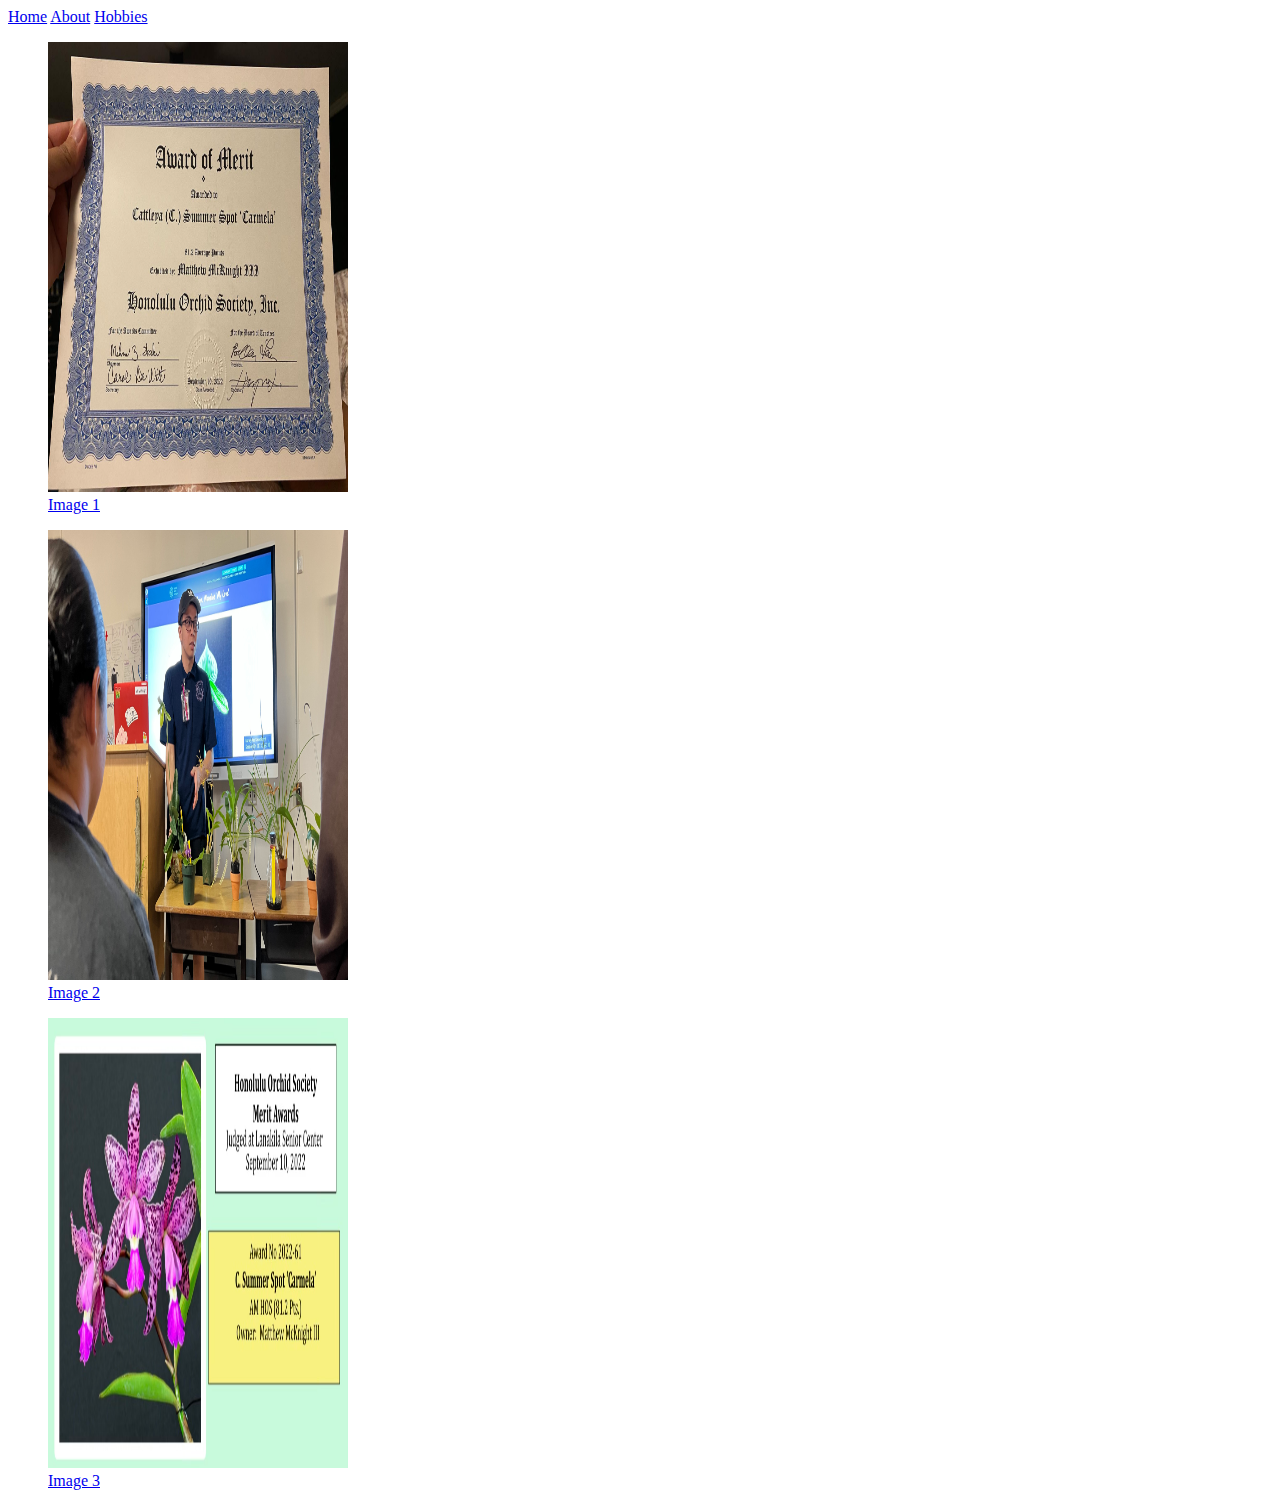
==== index.html @ 548cdd2b "Pushing" ====
<!--
    Assignment: Module 9
        Author: Shayla Bradley 
          Date: 2/19/23
    
    This is a landing page for Matthew McKnights's bio website.  
-->

<!DOCTYPE html>
<html lang="en">
  <head>
    <link rel="stylesheet" type="text/css" href="styles.css">
    <meta name="viewport" content="width=device-width, initial-scale=1.0">
  </head>
  <body>
    <div id="navbar">
      <a href="index.html">Home</a>
      <a href="about_me.html">About</a>
      <a href="hobbies.html">Hobbies</a>
    </div>
    <div id="image-container">
      <figure>
        <a href="images/Matt1.png">
          <img src="images/Matt1.png" alt="Matt1" width="300" height="450">
          <figcaption>Image 1</figcaption>
        </a>
      </figure>
      <figure>
        <a href="images/Matt2.png">
          <img src="images/Matt2.png" alt="Matt2" width="300" height="450">
          <figcaption>Image 2</figcaption>
        </a>
      </figure>
      <figure>
        <a href="images/Matt3.png">
          <img src="images/Matt3.png" alt="Matt3" width="300" height="450">
          <figcaption>Image 3</figcaption>
        </a>
      </figure>
    </div>
  </body>
</html>
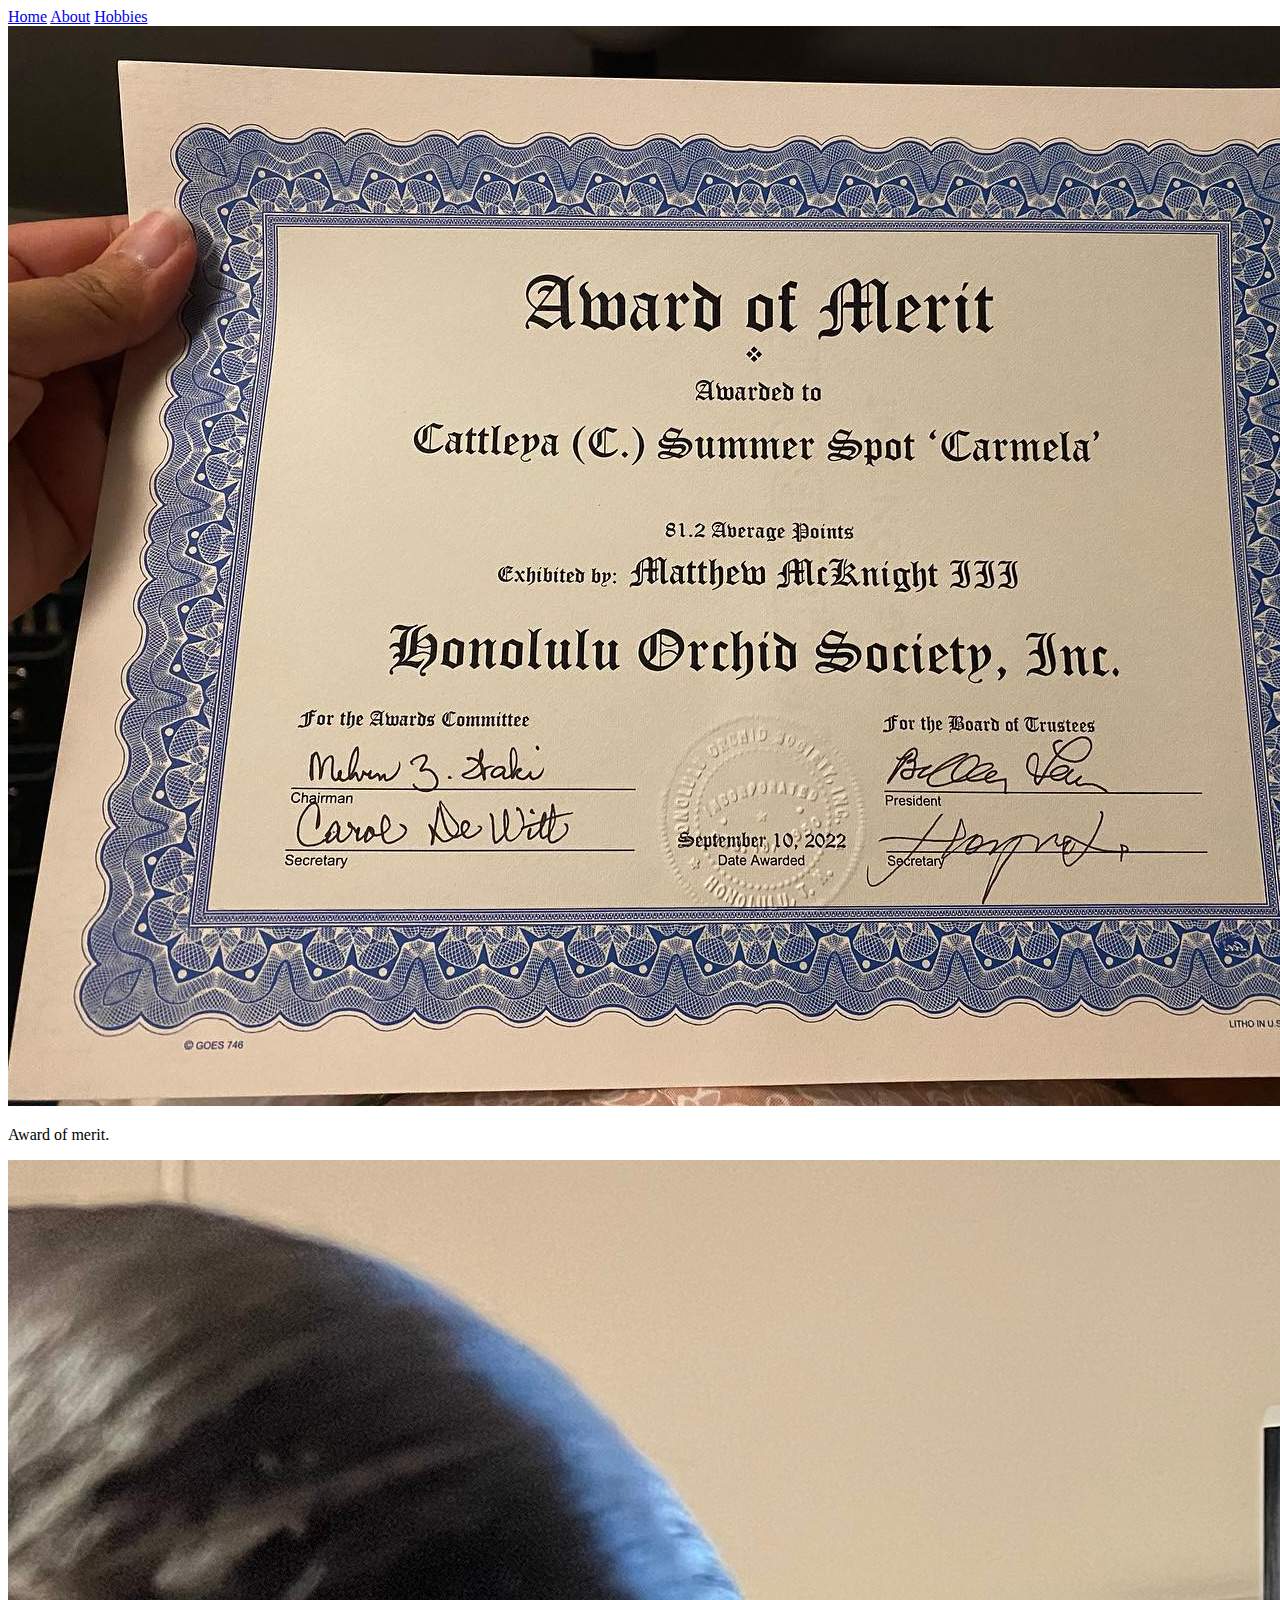
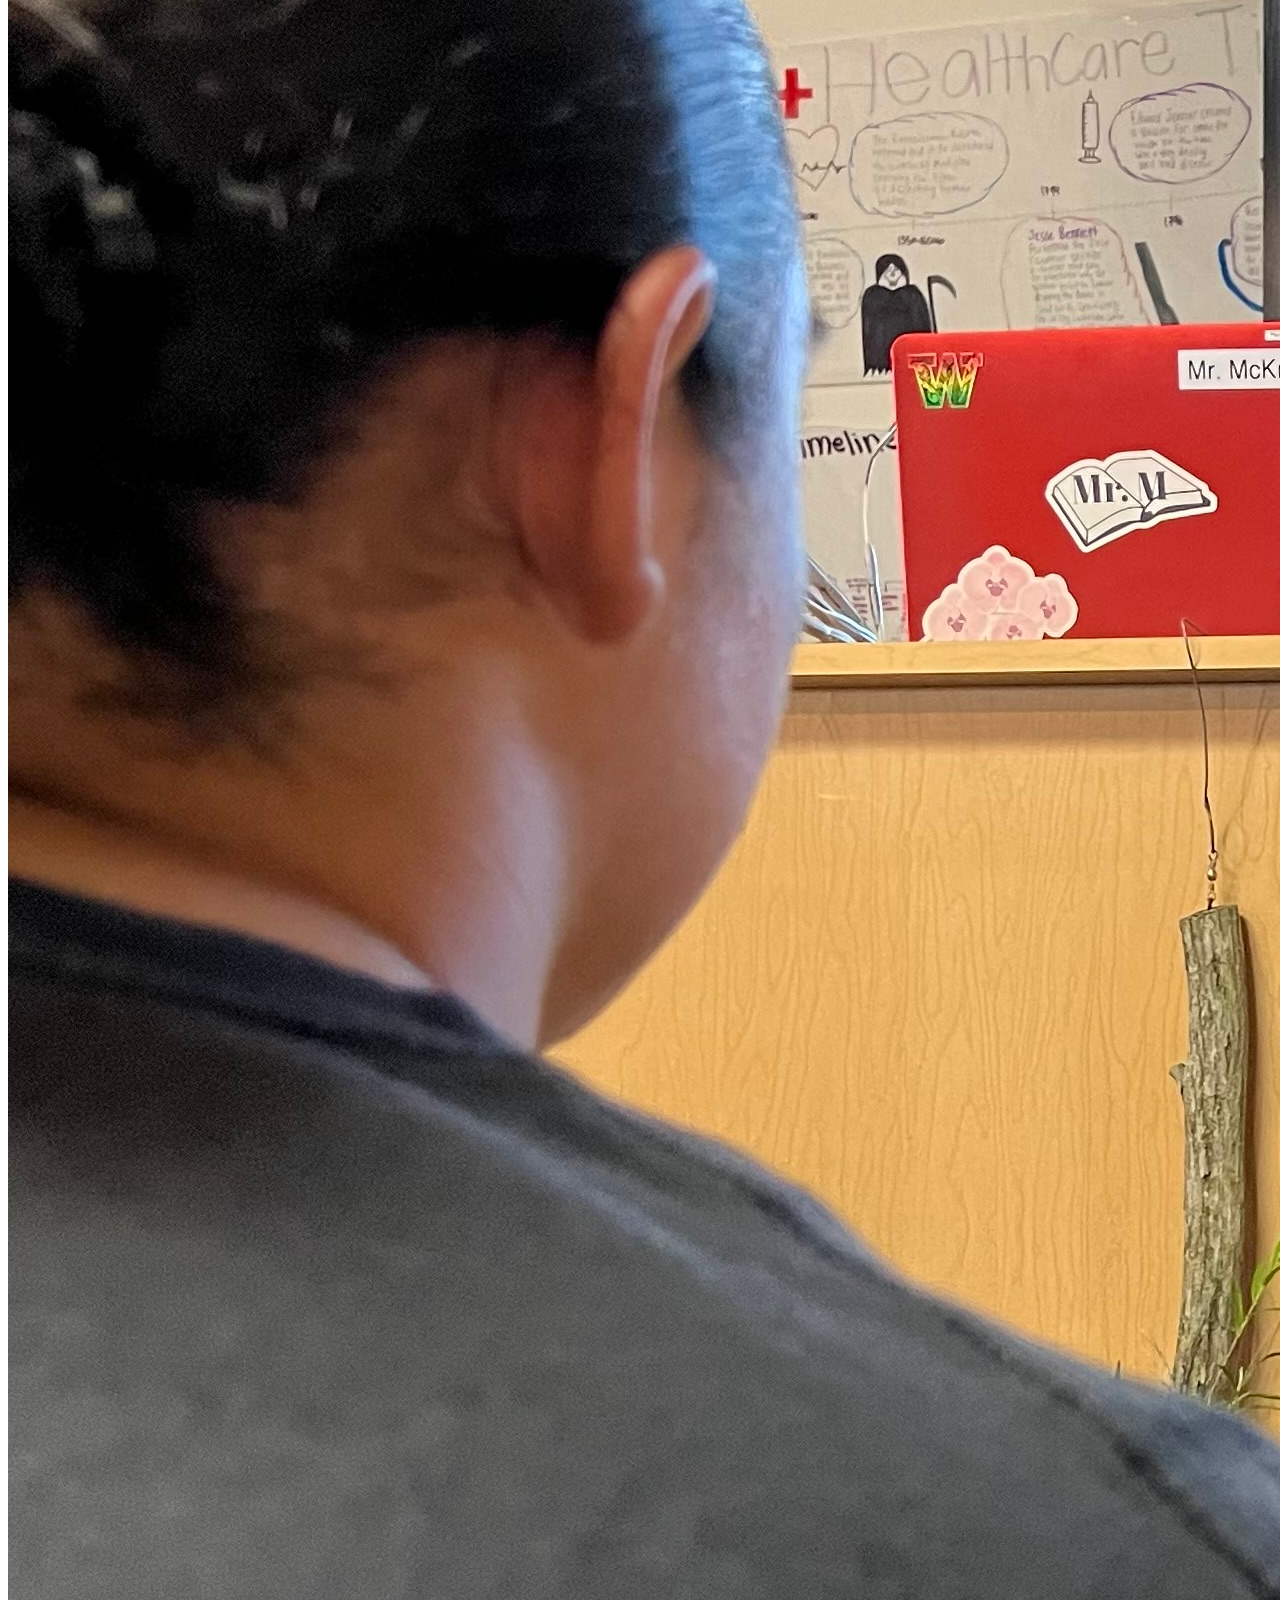
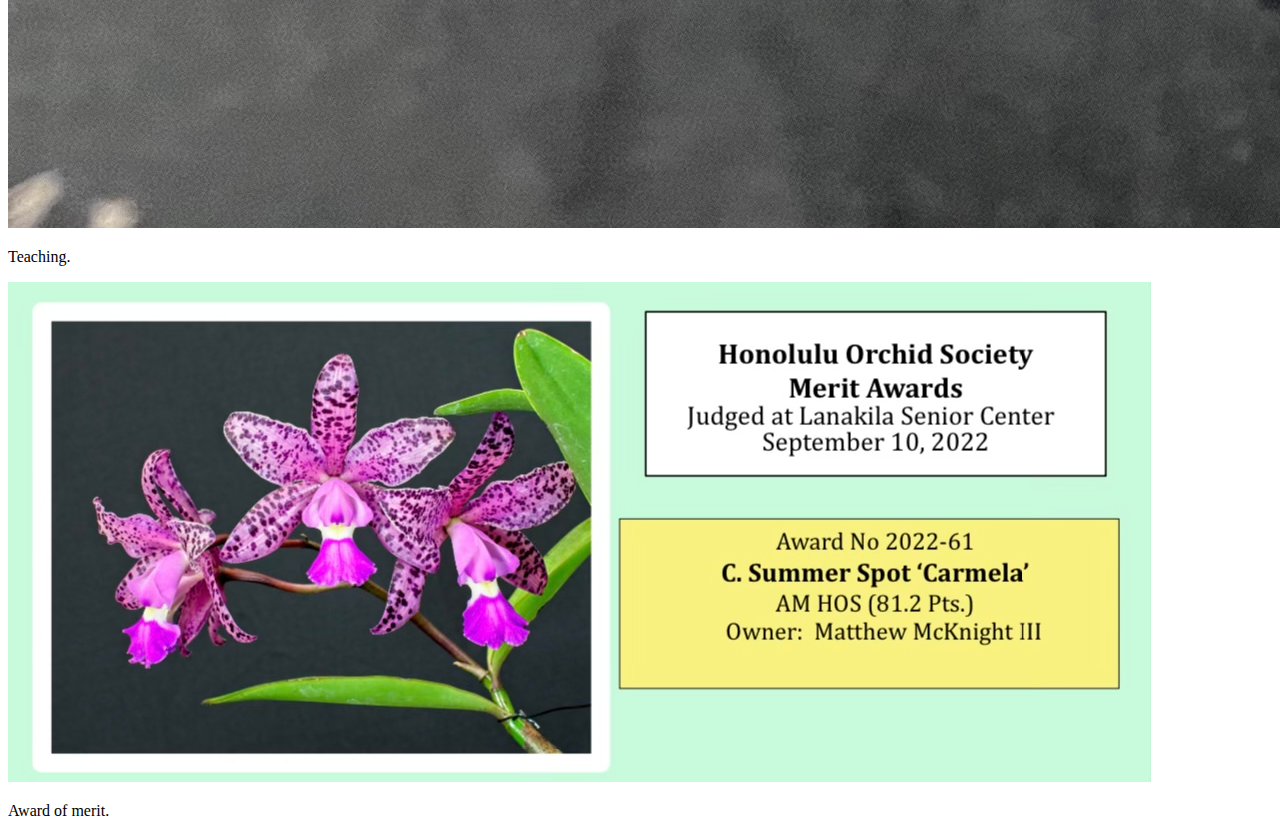
==== commit ca9b3c58: "Pushing" ====
--- a/index.html
+++ b/index.html
@@ -1,7 +1,7 @@
 <!--
-    Assignment: Module 9
+    Assignment: Module 12
         Author: Shayla Bradley 
-          Date: 2/19/23
+          Date: 2/28/23
     
     This is a landing page for Matthew McKnights's bio website.  
 -->
@@ -10,34 +10,45 @@
 <html lang="en">
   <head>
     <link rel="stylesheet" type="text/css" href="styles.css">
-    <meta name="viewport" content="width=device-width, initial-scale=1.0">
+
   </head>
   <body>
+
     <div id="navbar">
       <a href="index.html">Home</a>
       <a href="about_me.html">About</a>
       <a href="hobbies.html">Hobbies</a>
     </div>
-    <div id="image-container">
-      <figure>
-        <a href="images/Matt1.png">
-          <img src="images/Matt1.png" alt="Matt1" width="300" height="450">
-          <figcaption>Image 1</figcaption>
-        </a>
-      </figure>
-      <figure>
-        <a href="images/Matt2.png">
-          <img src="images/Matt2.png" alt="Matt2" width="300" height="450">
-          <figcaption>Image 2</figcaption>
-        </a>
-      </figure>
-      <figure>
-        <a href="images/Matt3.png">
-          <img src="images/Matt3.png" alt="Matt3" width="300" height="450">
-          <figcaption>Image 3</figcaption>
-        </a>
-      </figure>
+    
+    <div class="index-left-container">
+      <div class="index-card-left">
+        <img src="images/Matt1.png" class="index-img"/>
+        <p class="index-card-text">
+          Award of merit.
+        </p>
+      </div>
     </div>
+
+    <div class="index-left-container">
+      <div class="index-card-left">
+        <img src="images/Matt2.png" class="index-img"/>
+        <p class="index-card-text">
+          Teaching.
+        </p>
+      </div>
+    </div>
+
+    <div class="index-left-container">
+      <div class="index-card-left">
+        <img src="images/Matt3.png" class="index-img"/>
+        <p class="index-card-text">
+          Award of merit.
+        </p>
+      </div>
+    </div>
+    
+
+
   </body>
 </html>
 
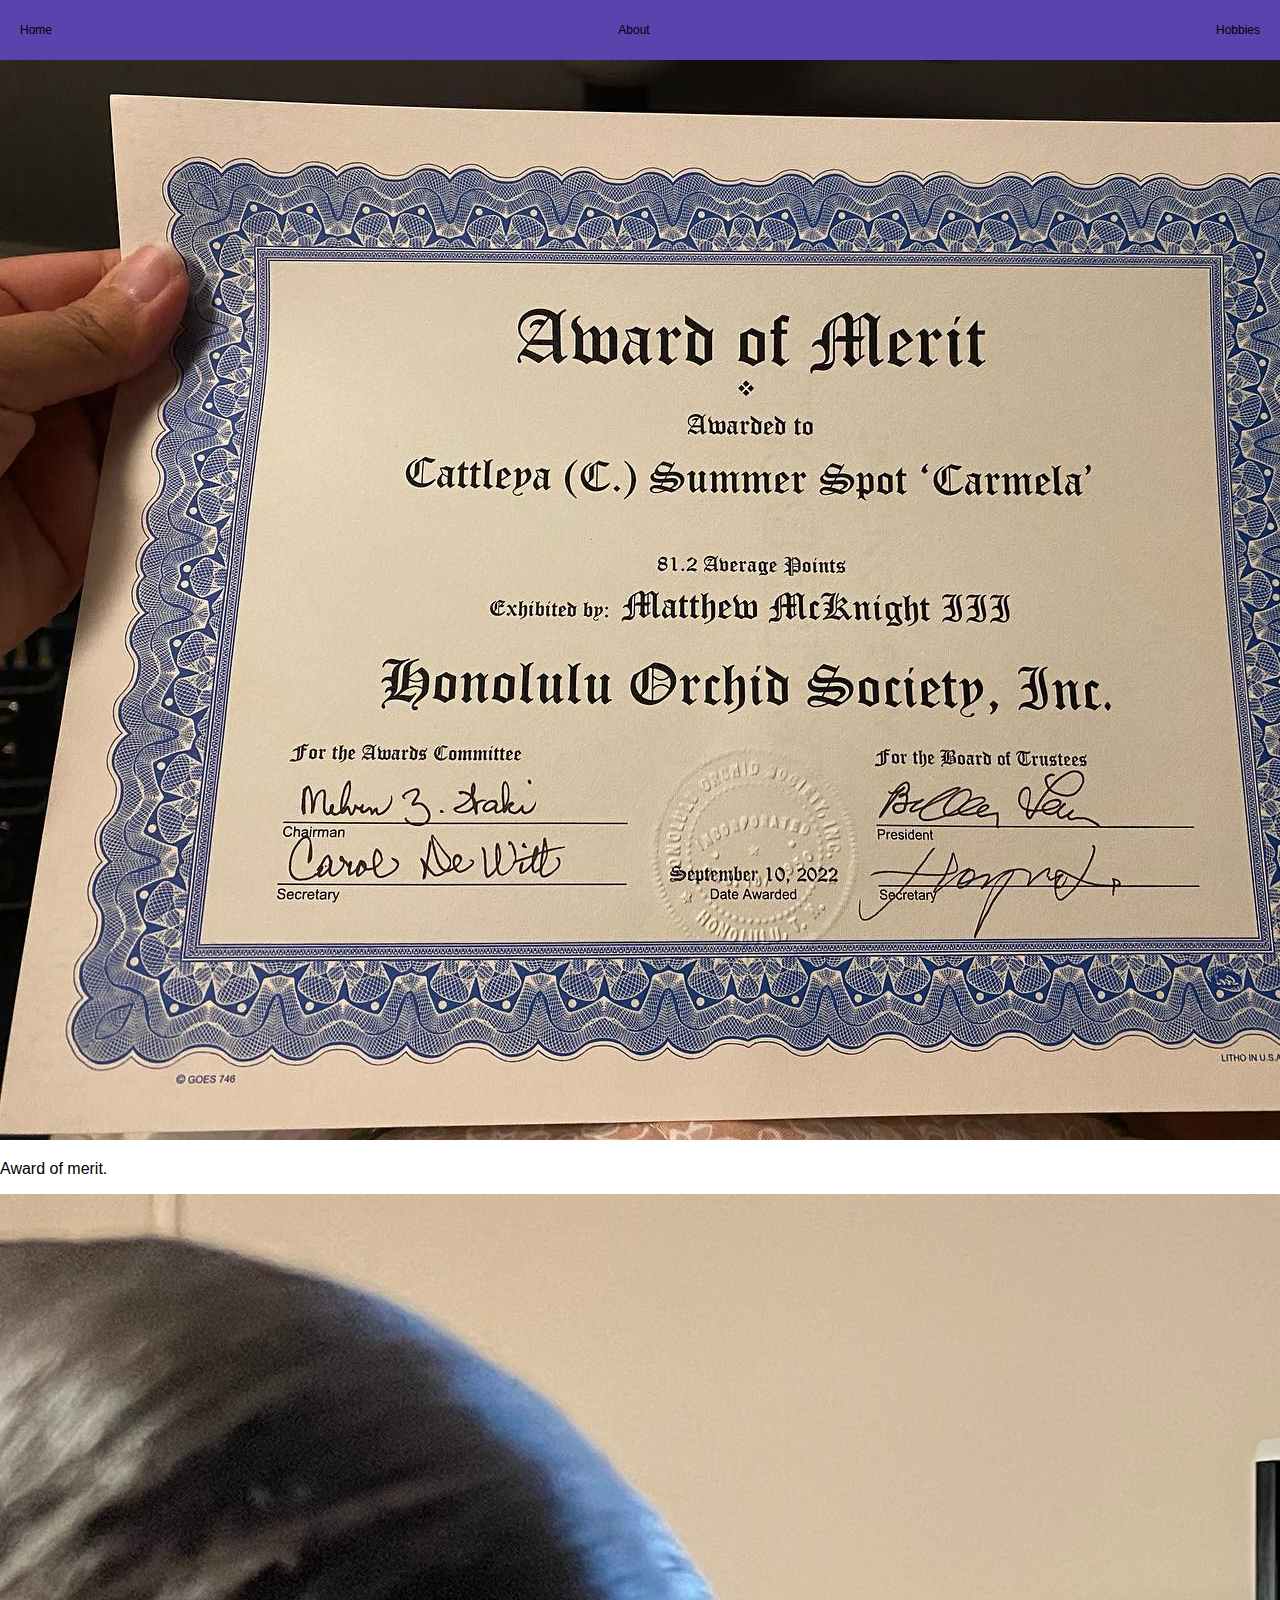
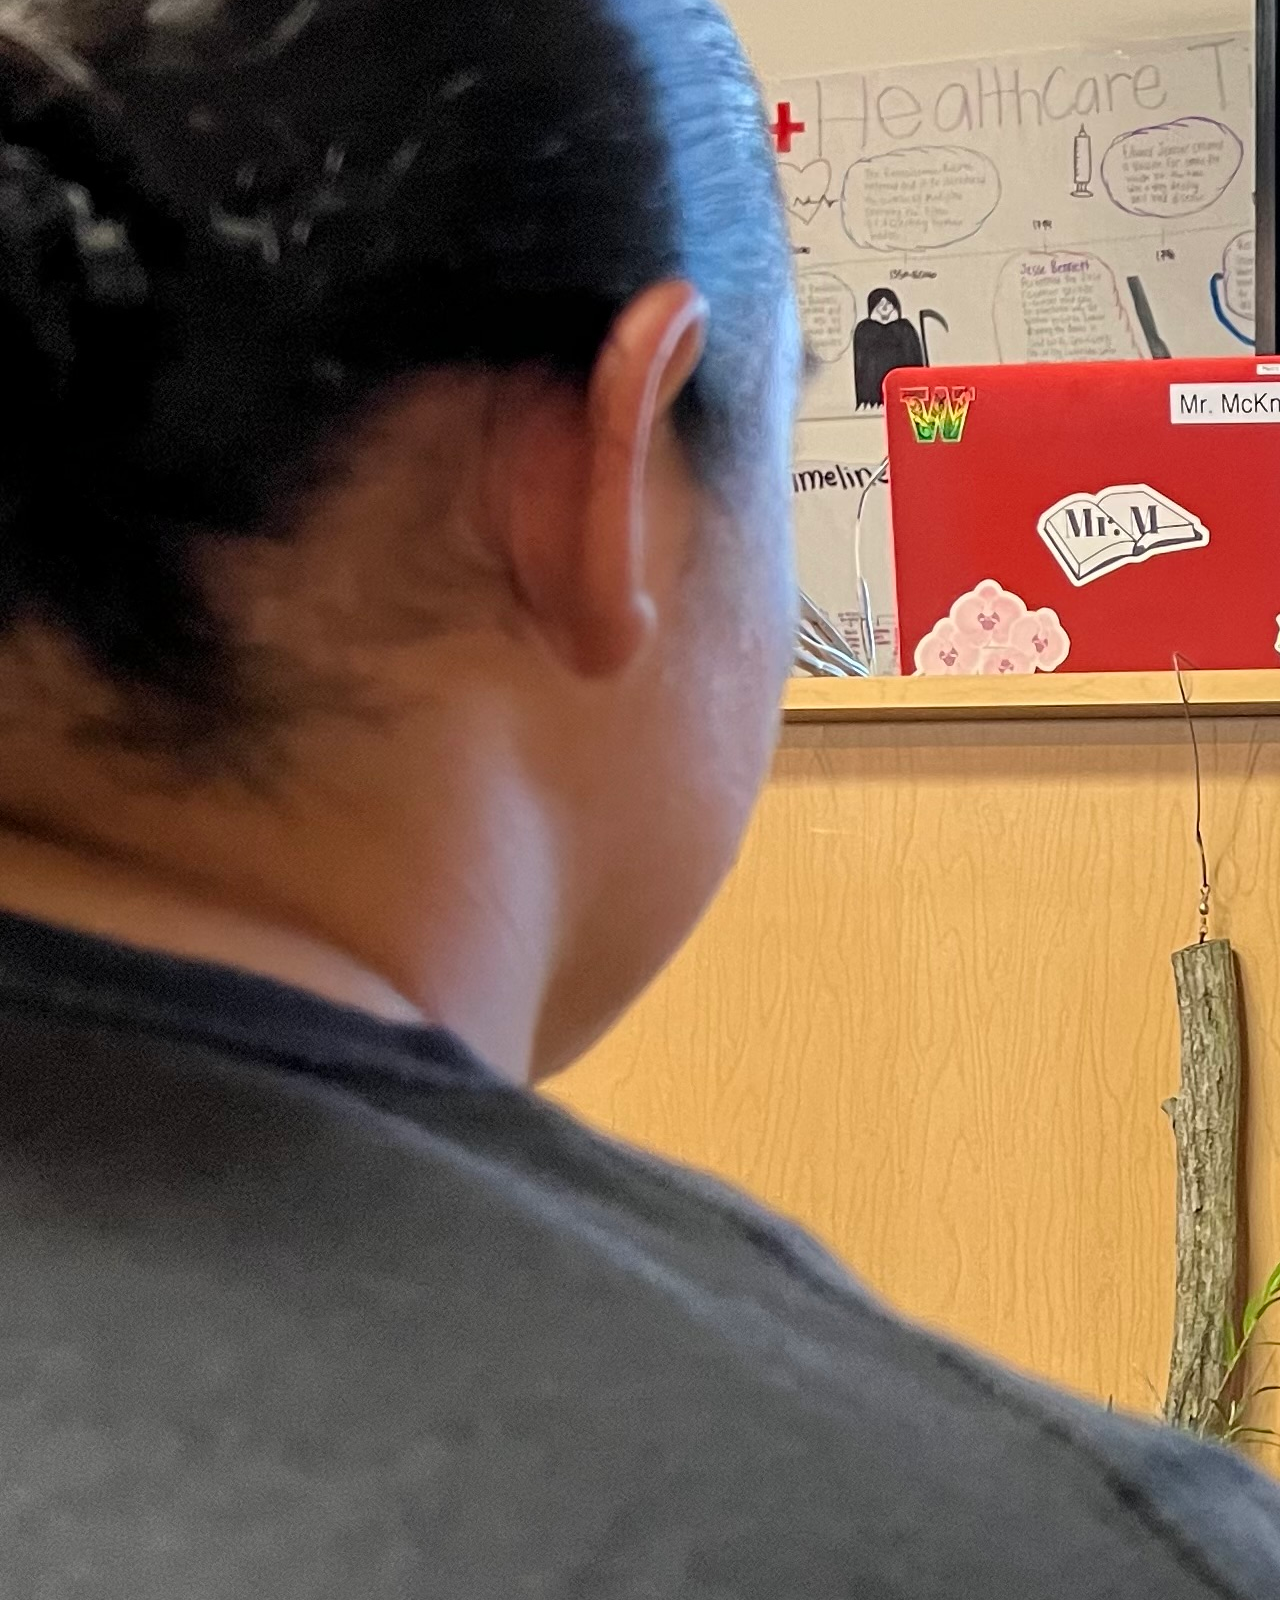
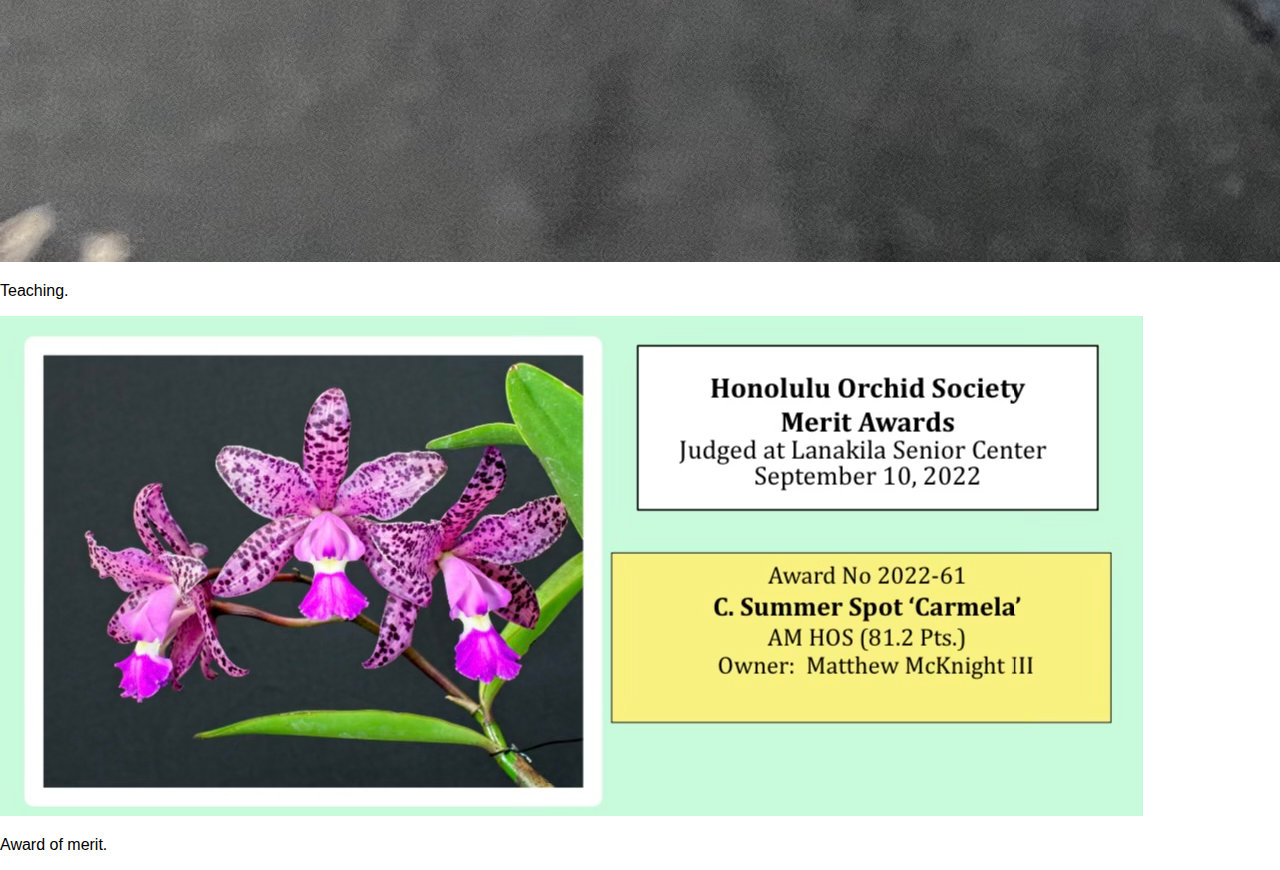
==== commit 36995e81: "Pushing" ====
--- a/index.html
+++ b/index.html
@@ -9,7 +9,7 @@
 <!DOCTYPE html>
 <html lang="en">
   <head>
-    <link rel="stylesheet" type="text/css" href="styles.css">
+    <link rel="stylesheet" type="text/css" href="style.css">
 
   </head>
   <body>
@@ -47,8 +47,6 @@
       </div>
     </div>
     
-
-
   </body>
 </html>
 
--- a/style.css
+++ b/style.css
@@ -0,0 +1,56 @@
+/* General Styles */
+
+body {
+	font-family: Arial, sans-serif;
+	font-size: 16px;
+	margin: 0;
+  }
+  
+  a {
+	text-decoration: none;
+  }
+  
+  /* NavBar */
+  
+  #navbar {
+	background-color: #5944AD;
+	display: flex;
+	justify-content: space-between;
+	align-items: center;
+	height: 60px;
+	padding: 0 20px;
+	color: #BAE06E;
+	font-family: 'Source Sans Pro', sans-serif;
+  }
+  
+  #navbar a {
+	font-size: 12px;
+	color: black;
+  }
+
+/* Landing Page */
+
+#index-img {
+	width: 830px;
+	height: 525px;
+  }
+  
+  #index-card-text {
+	margin: 10px 0;
+  }
+  
+  #index-left-container {
+	display: flex;
+	justify-content: center;
+	align-items: center;
+	padding: 20px;
+  }
+  
+  #index-card-left {
+	background-color: #fff;
+	border-radius: 8px;
+	box-shadow: 0 4px 8px rgba(0, 0, 0, 0.1);
+	padding: 20px;
+	max-width: 900px;
+	width: 100%;
+  }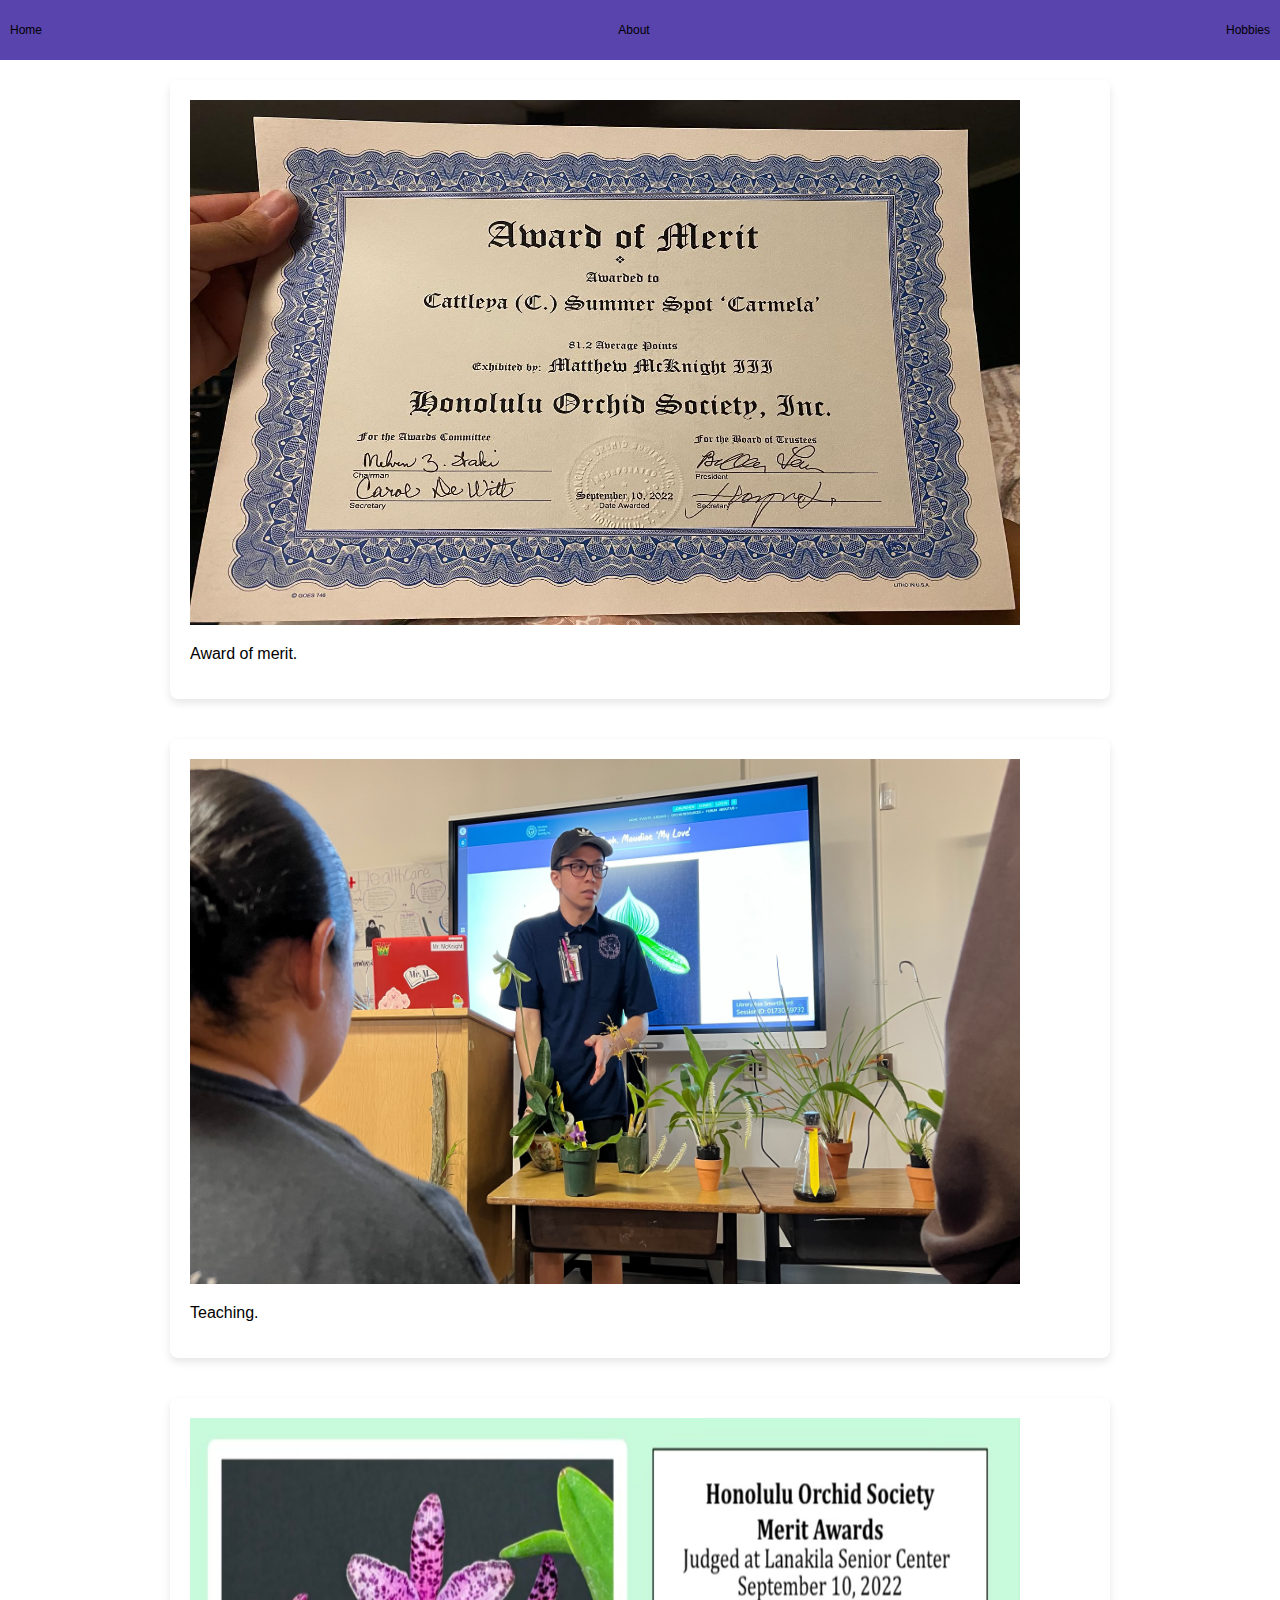
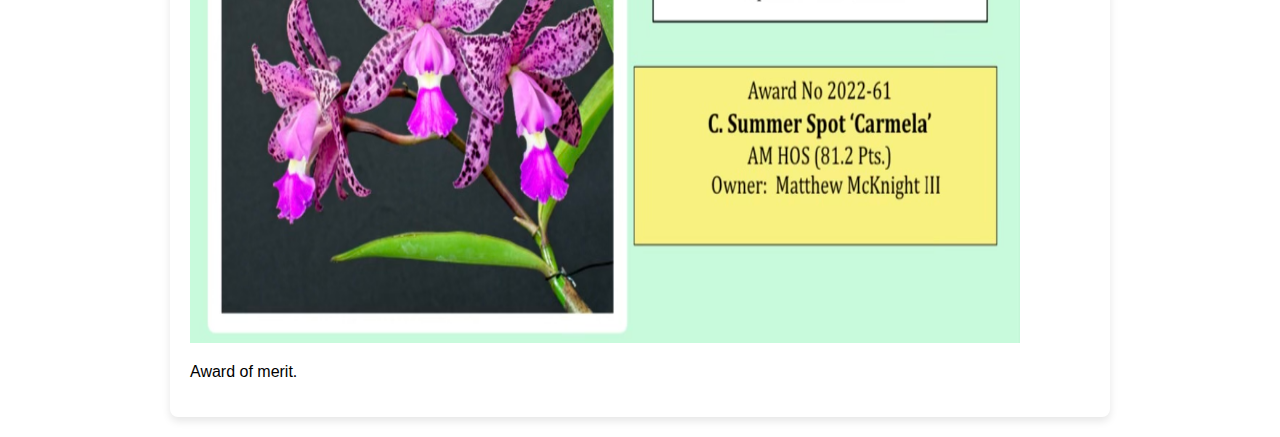
==== commit 26bda0bb: "Pushing" ====
--- a/index.html
+++ b/index.html
@@ -22,7 +22,7 @@
     
     <div class="index-left-container">
       <div class="index-card-left">
-        <img src="images/Matt1.png" class="index-img"/>
+        <img src="images/Matt1.png" class="index-img" width="830" height="525">
         <p class="index-card-text">
           Award of merit.
         </p>
@@ -31,7 +31,7 @@
 
     <div class="index-left-container">
       <div class="index-card-left">
-        <img src="images/Matt2.png" class="index-img"/>
+        <img src="images/Matt2.png" class="index-img" width="830" height="525"/>
         <p class="index-card-text">
           Teaching.
         </p>
@@ -40,7 +40,7 @@
 
     <div class="index-left-container">
       <div class="index-card-left">
-        <img src="images/Matt3.png" class="index-img"/>
+        <img src="images/Matt3.png" class="index-img" width="830" height="525"/>
         <p class="index-card-text">
           Award of merit.
         </p>
--- a/style.css
+++ b/style.css
@@ -17,40 +17,43 @@
 	display: flex;
 	justify-content: space-between;
 	align-items: center;
-	height: 60px;
-	padding: 0 20px;
+	height: 40px;
+	padding: 10px;
 	color: #BAE06E;
-	font-family: 'Source Sans Pro', sans-serif;
+	font-family: 'Lucida Sans', sans-serif;
   }
   
   #navbar a {
+	float: right;
 	font-size: 12px;
 	color: black;
+	text-align: center;
+	text-decoration: bold;
   }
 
 /* Landing Page */
 
-#index-img {
+.index-img {
 	width: 830px;
 	height: 525px;
   }
   
-  #index-card-text {
-	margin: 10px 0;
-  }
+.index-card-text {
+	font-weight: 300;
+}
   
-  #index-left-container {
+.index-left-container {
 	display: flex;
 	justify-content: center;
 	align-items: center;
 	padding: 20px;
-  }
+}
   
-  #index-card-left {
+.index-card-left {
 	background-color: #fff;
 	border-radius: 8px;
 	box-shadow: 0 4px 8px rgba(0, 0, 0, 0.1);
 	padding: 20px;
 	max-width: 900px;
 	width: 100%;
-  }+}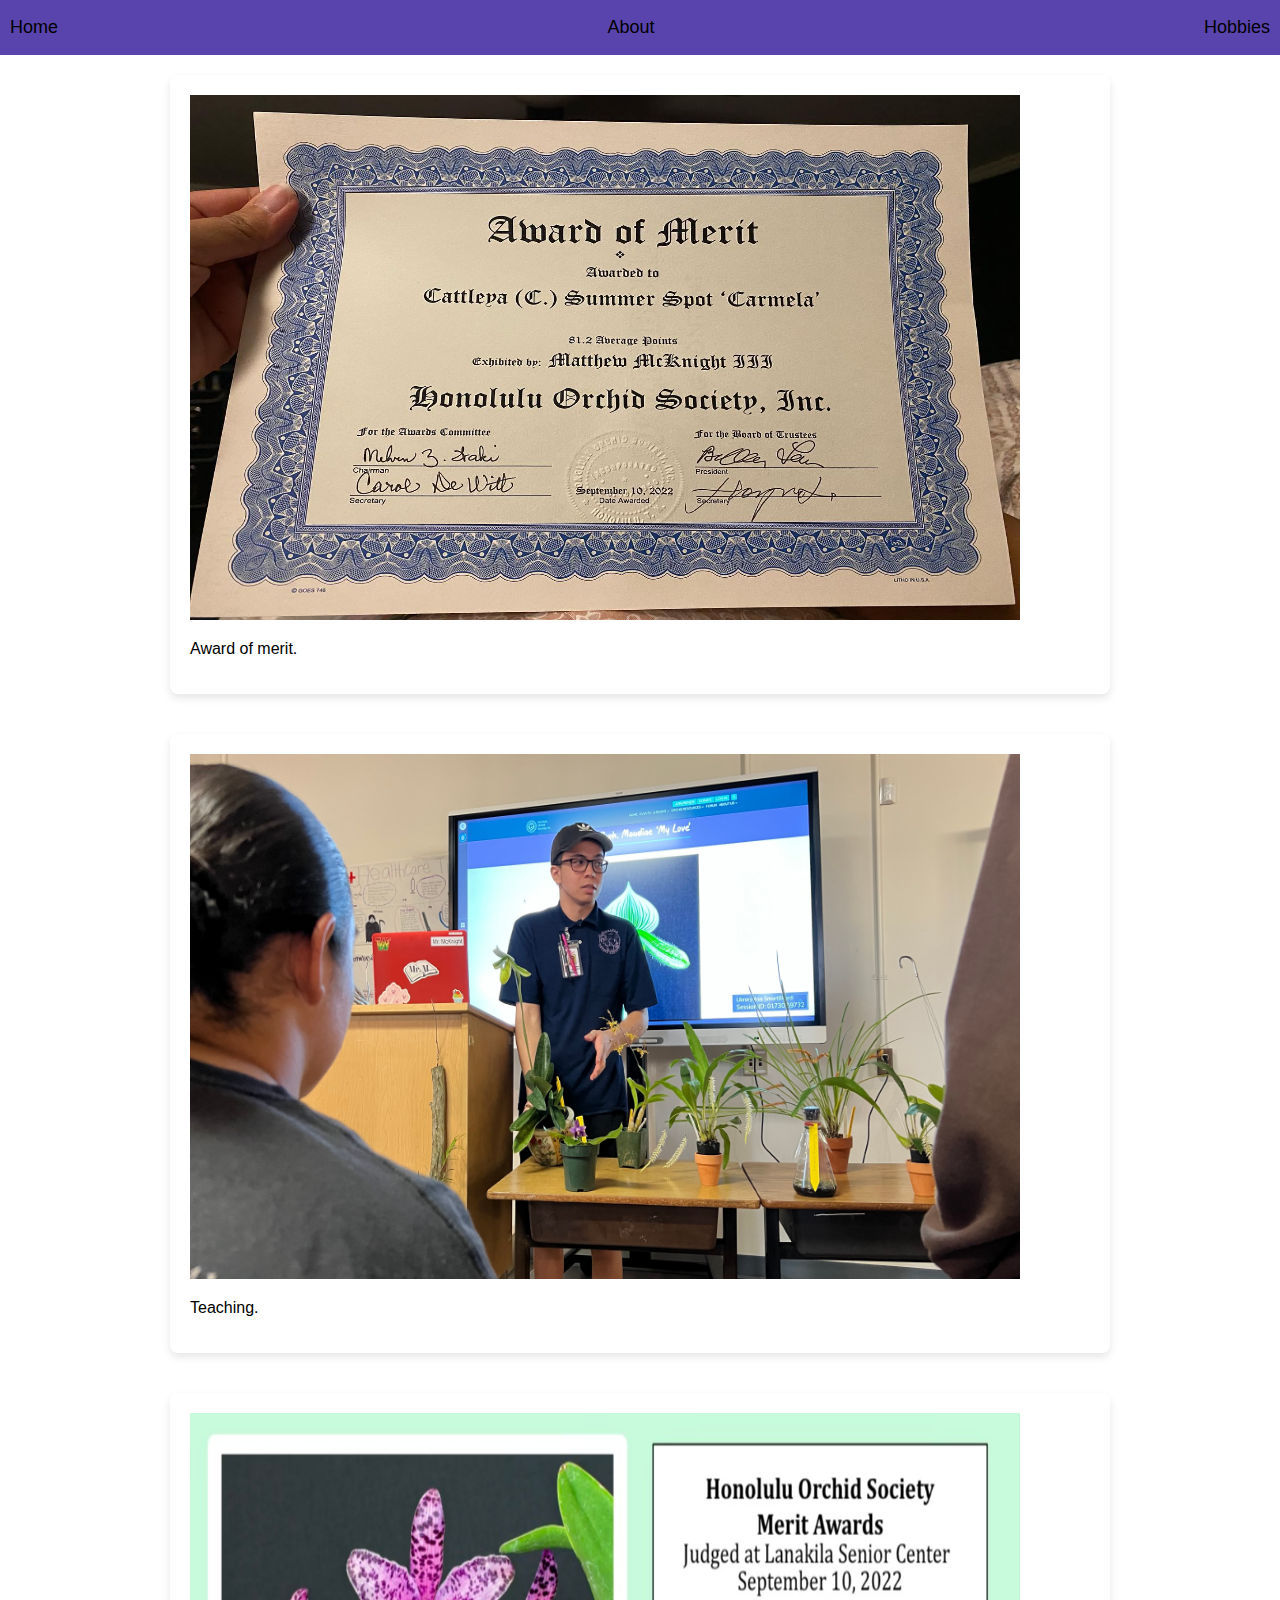
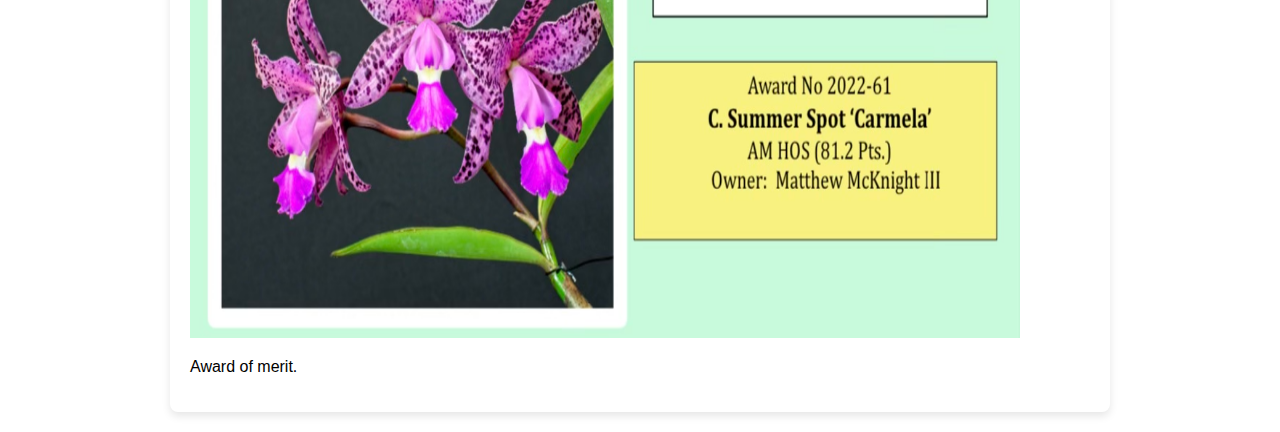
==== commit ff35b3e0: "Pushing" ====
--- a/index.html
+++ b/index.html
@@ -10,6 +10,8 @@
 <html lang="en">
   <head>
     <link rel="stylesheet" type="text/css" href="style.css">
+
+    <link href="https://fonts.googleapis.com/css2?family=Lato:wght@300;400&family=Roboto:ital,wght@0,300;0,400;1,100;1,400&display=swap" rel="stylesheet">
 
   </head>
   <body>
--- a/style.css
+++ b/style.css
@@ -1,3 +1,6 @@
+
+@import url('https://fonts.googleapis.com/css2?family=Lato:wght@300;400&family=Roboto:ital,wght@0,300;0,400;1,100;1,400&display=swap');
+
 /* General Styles */
 
 body {
@@ -12,24 +15,24 @@
   
   /* NavBar */
   
-  #navbar {
+#navbar {
 	background-color: #5944AD;
 	display: flex;
 	justify-content: space-between;
 	align-items: center;
-	height: 40px;
+	height: 35px;
 	padding: 10px;
 	color: #BAE06E;
 	font-family: 'Lucida Sans', sans-serif;
-  }
+}
   
-  #navbar a {
+#navbar a {
 	float: right;
-	font-size: 12px;
+	font-size: 18px;
 	color: black;
 	text-align: center;
 	text-decoration: bold;
-  }
+}
 
 /* Landing Page */
 
@@ -56,4 +59,10 @@
 	padding: 20px;
 	max-width: 900px;
 	width: 100%;
-}+}
+
+/* About Me Page */
+
+
+
+/* Hobbies Page */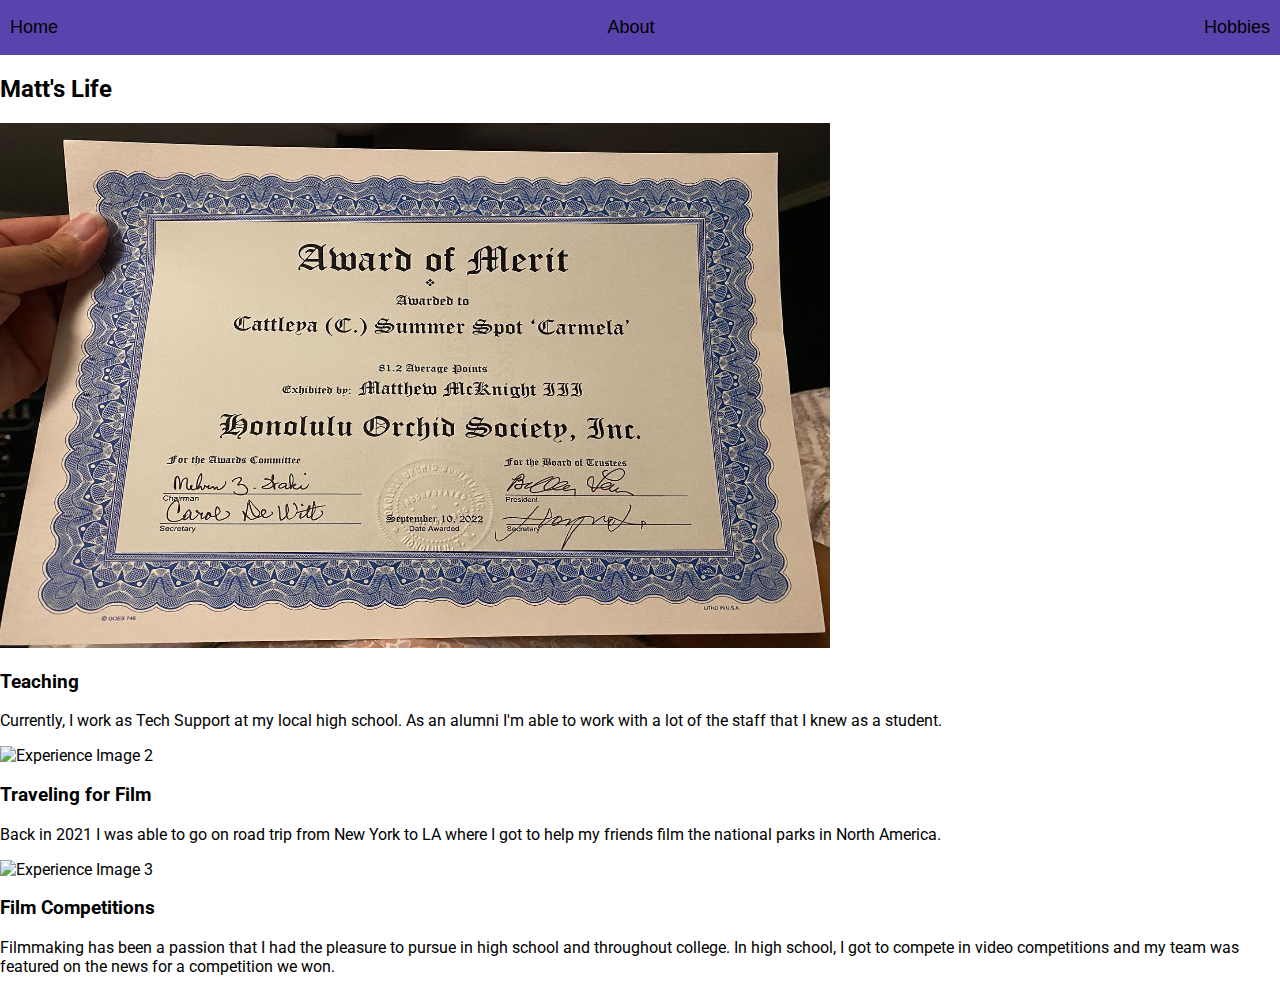
==== commit c9b3293a: "Pushing" ====
--- a/index.html
+++ b/index.html
@@ -21,31 +21,25 @@
       <a href="about_me.html">About</a>
       <a href="hobbies.html">Hobbies</a>
     </div>
-    
-    <div class="index-left-container">
-      <div class="index-card-left">
-        <img src="images/Matt1.png" class="index-img" width="830" height="525">
-        <p class="index-card-text">
-          Award of merit.
-        </p>
-      </div>
-    </div>
 
-    <div class="index-left-container">
-      <div class="index-card-left">
-        <img src="images/Matt2.png" class="index-img" width="830" height="525"/>
-        <p class="index-card-text">
-          Teaching.
-        </p>
-      </div>
-    </div>
-
-    <div class="index-left-container">
-      <div class="index-card-left">
-        <img src="images/Matt3.png" class="index-img" width="830" height="525"/>
-        <p class="index-card-text">
-          Award of merit.
-        </p>
+    <div class="experience">
+      <h2>Matt's Life</h2>
+      <div class="card-container">
+        <div class="card">
+          <img src="images/Matt1.jpg" class="index-img" alt="Experience Image 1">
+          <h3>Teaching</h3>
+          <p>Currently, I work as Tech Support at my local high school. As an alumni I'm able to work with a lot of the staff that I knew as a student.</p>
+        </div>
+        <div class="card">
+          <img src="images/Matt2.jpg" class="index-img" alt="Experience Image 2">
+          <h3>Traveling for Film</h3>
+          <p>Back in 2021 I was able to go on road trip from New York to LA where I got to help my friends film the national parks in North America.</p>
+        </div>
+        <div class="card">
+          <img src="images/Matt3.jpg" class="index-img" alt="Experience Image 3">
+          <h3>Film Competitions</h3>
+          <p>Filmmaking has been a passion that I had the pleasure to pursue in high school and throughout college. In high school, I got to compete in video competitions and my team was featured on the news for a competition we won.</p>
+        </div>
       </div>
     </div>
     
--- a/style.css
+++ b/style.css
@@ -4,14 +4,14 @@
 /* General Styles */
 
 body {
-	font-family: Arial, sans-serif;
+	font-family: Roboto, sans-serif;
 	font-size: 16px;
 	margin: 0;
-  }
+}
   
-  a {
+a {
 	text-decoration: none;
-  }
+}
   
   /* NavBar */
   
